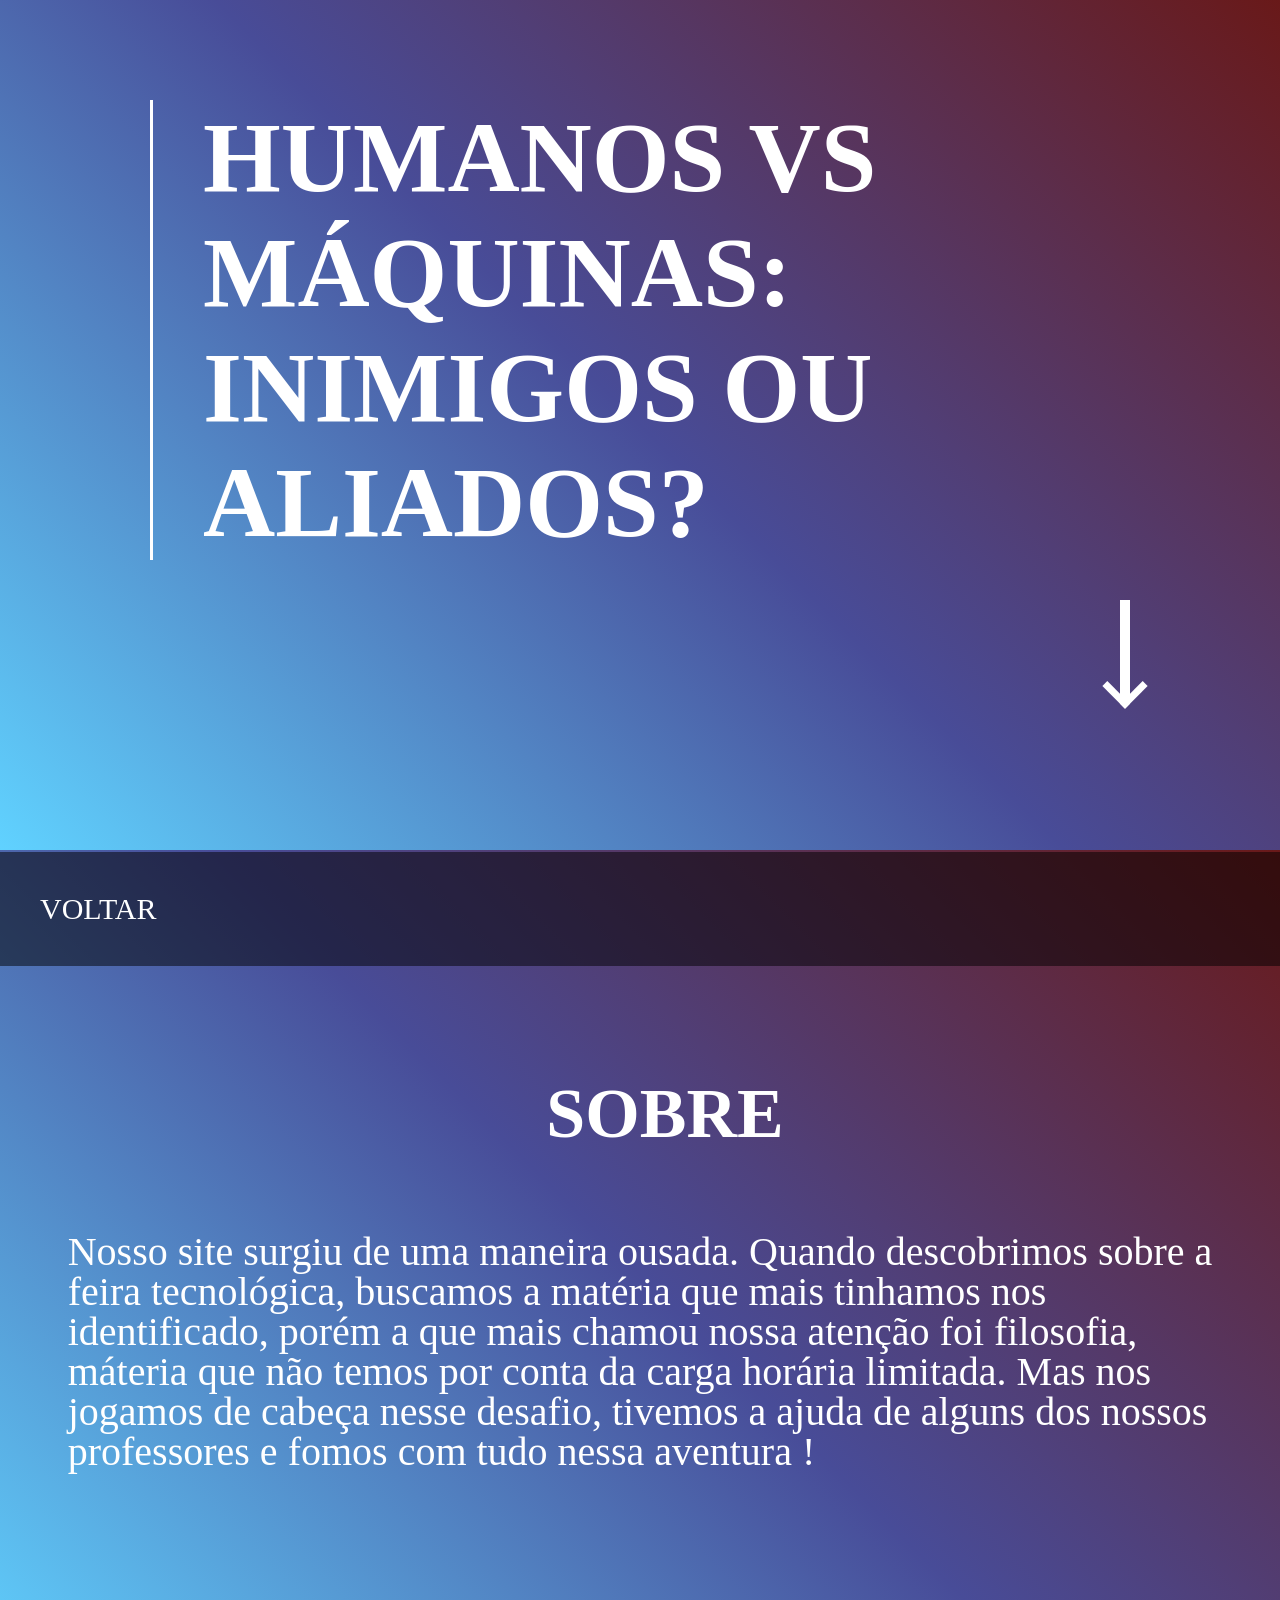
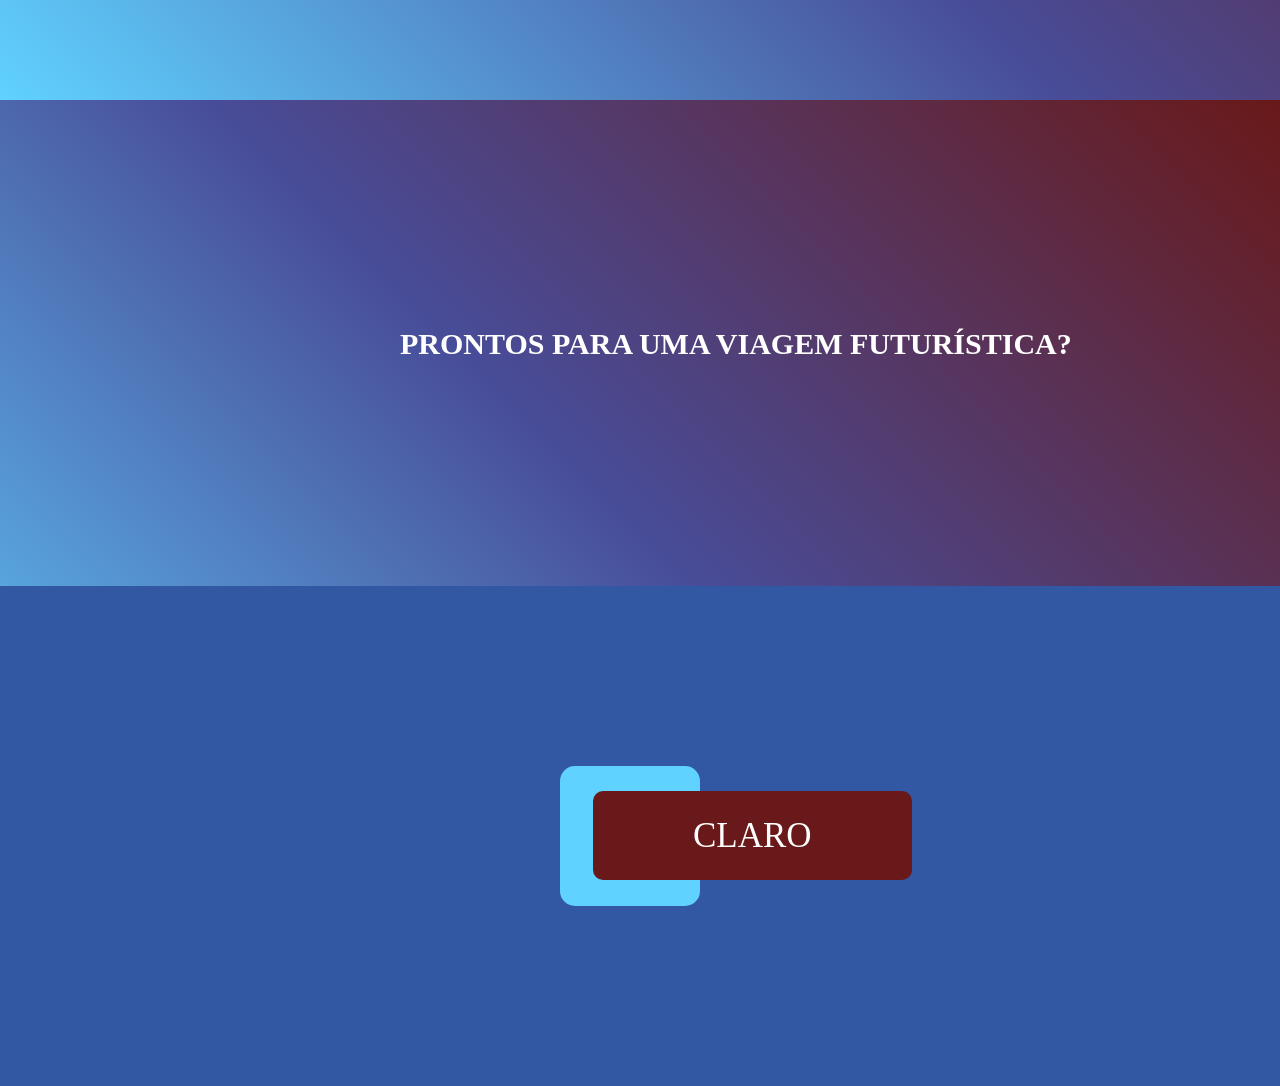
==== index.html @ 5e34dced "Add files via upload" ====
<!DOCTYPE html>
<html lang="en">
<head>
    <meta charset="UTF-8">
    <meta name="viewport" content="width=device-width, initial-scale=1.0">
    <link rel="stylesheet" href="style.css">
    <title>pag1</title>
</head>
<body>

    <section class="paginicial" id="paginicial">
        <div class="container">
        <h1>HUMANOS VS <br> MÁQUINAS: <br> INIMIGOS OU <br> ALIADOS?</h1> 
        <a href="#sobre" class="botao-seta" aria-label="Rolar para baixo"></a>
        </div>
    </section>

    <section class="sobre" id="sobre">
        <div class="sobre">
            <header class="headersob">
                <a class="avoltar" href="teste.html">VOLTAR</a>
            </header>
            <h1 class="h1so">SOBRE</h1>
            <p>Nosso site surgiu de uma maneira ousada. Quando descobrimos sobre a 
            <br>feira tecnológica, buscamos a matéria que mais tinhamos nos <br>identificado, porém a que mais chamou nossa atenção foi filosofia, <br>máteria que não temos por conta da carga horária limitada. Mas nos <br>jogamos de cabeça nesse desafio, tivemos a ajuda de alguns dos nossos <br>professores e fomos com tudo nessa aventura !</p>
        </div>

    </section>

    <section class="claro" id="claro">
        <div class="cima">
            <header>
                <h2>PRONTOS PARA UMA VIAGEM FUTURÍSTICA?</h2>
            </header>
            <footer>
                <div class="borda">
                    <a href="nave.html" class="red">CLARO</a> 
                </div>
            </footer>       
        </div>
    </section>
    

    </div>
</body>
</html>
---- style.css ----
body{
    background: linear-gradient(45deg, #60D2FF 0%, #484C98 50%, #691919 100%);
    height: 750px;
    margin: 0;
    position: relative;
}

.container {
    border-left: 3px solid #ffffff; 
    margin-left: 150px;
    margin-top: 100px;
}

h1{
    margin-left: 50px;
    color: #ffff;
    font-family: 'Times New Roman', Times, serif;
    font-size: 100px;
}


.botao-seta {
  position: absolute;
  bottom: 150px;
  right: 150px;
  width: 10px;           
  height: 100px;         
  background-color: #ffffff;
  cursor: pointer;
  transition: transform 0.2s ease;
}

.botao-seta:after {
  content: "";
  position: absolute;
  bottom: -2px;
  left: 50%;
  width: 25px;
  height: 25px;
  border-right: 7px solid #ffffff;
  border-bottom: 7px solid #ffffff;  
  transform: translateX(-50%) rotate(45deg);
}

.botao-seta:hover {
  transform: translateY(5px);
}

.sobre{
  height: 250px;

}

.headersob{
  margin-top: 292px;
  padding: 40px;
  background-color: rgba(0, 0, 0, 0.5); /* Preto com 50% de transparência */
}

.h1so{
  color: #ffff;
  font-family: 'Times New Roman', Times, serif;
  font-size: 70px;
  display: flex;
  justify-content: center;
  padding-top: 50px;
}

p{
  padding-top: 20px;
  display: flex;
  justify-content: center;
  font-size: 40px;
  color: #ffff;
  font-family: 'Times New Roman', Times, serif;
  line-height: 1;
}

.avoltar{
  color: #ffffff;
  text-decoration: none;
  font-size: 30px;
}


.claro{
  height: 500px;
  margin: 0;
}

html{
  scroll-behavior: smooth;
}

header{
  background-color:  linear-gradient(45deg, #60D2FF 0%, #484C98 50%, #691919 100%);
  padding: 200px;
  margin-top: 400px;

} 

footer{
  background-color: #3258A4;
  padding: 180px;
} 

h2{
  margin-left: 200px;
  color: #ffff;
  font-family: 'Times New Roman', Times, serif;
  font-size: 30px;
  padding-top: 200px;
}
.borda{
  background-color: #60D2FF;
  padding-top: 50px;
  padding-bottom: 50px;
  padding-left: 25px;
  padding-right: 10px;
  margin-left: 380px;
  margin-right: 400px;
  border-radius: 15px;
}

.red{
  text-decoration: none;
  color:#ffffff;
  background-color: #691919;
  padding-left: 100px;
  padding-right: 100px;
  padding-top: 25px;
  padding-bottom: 25px;
  cursor: pointer;
  border-radius: 10px;
  margin-left: 8px;
  font-family: 'Times New Roman', Times, serif;
  font-size: 35px;
}
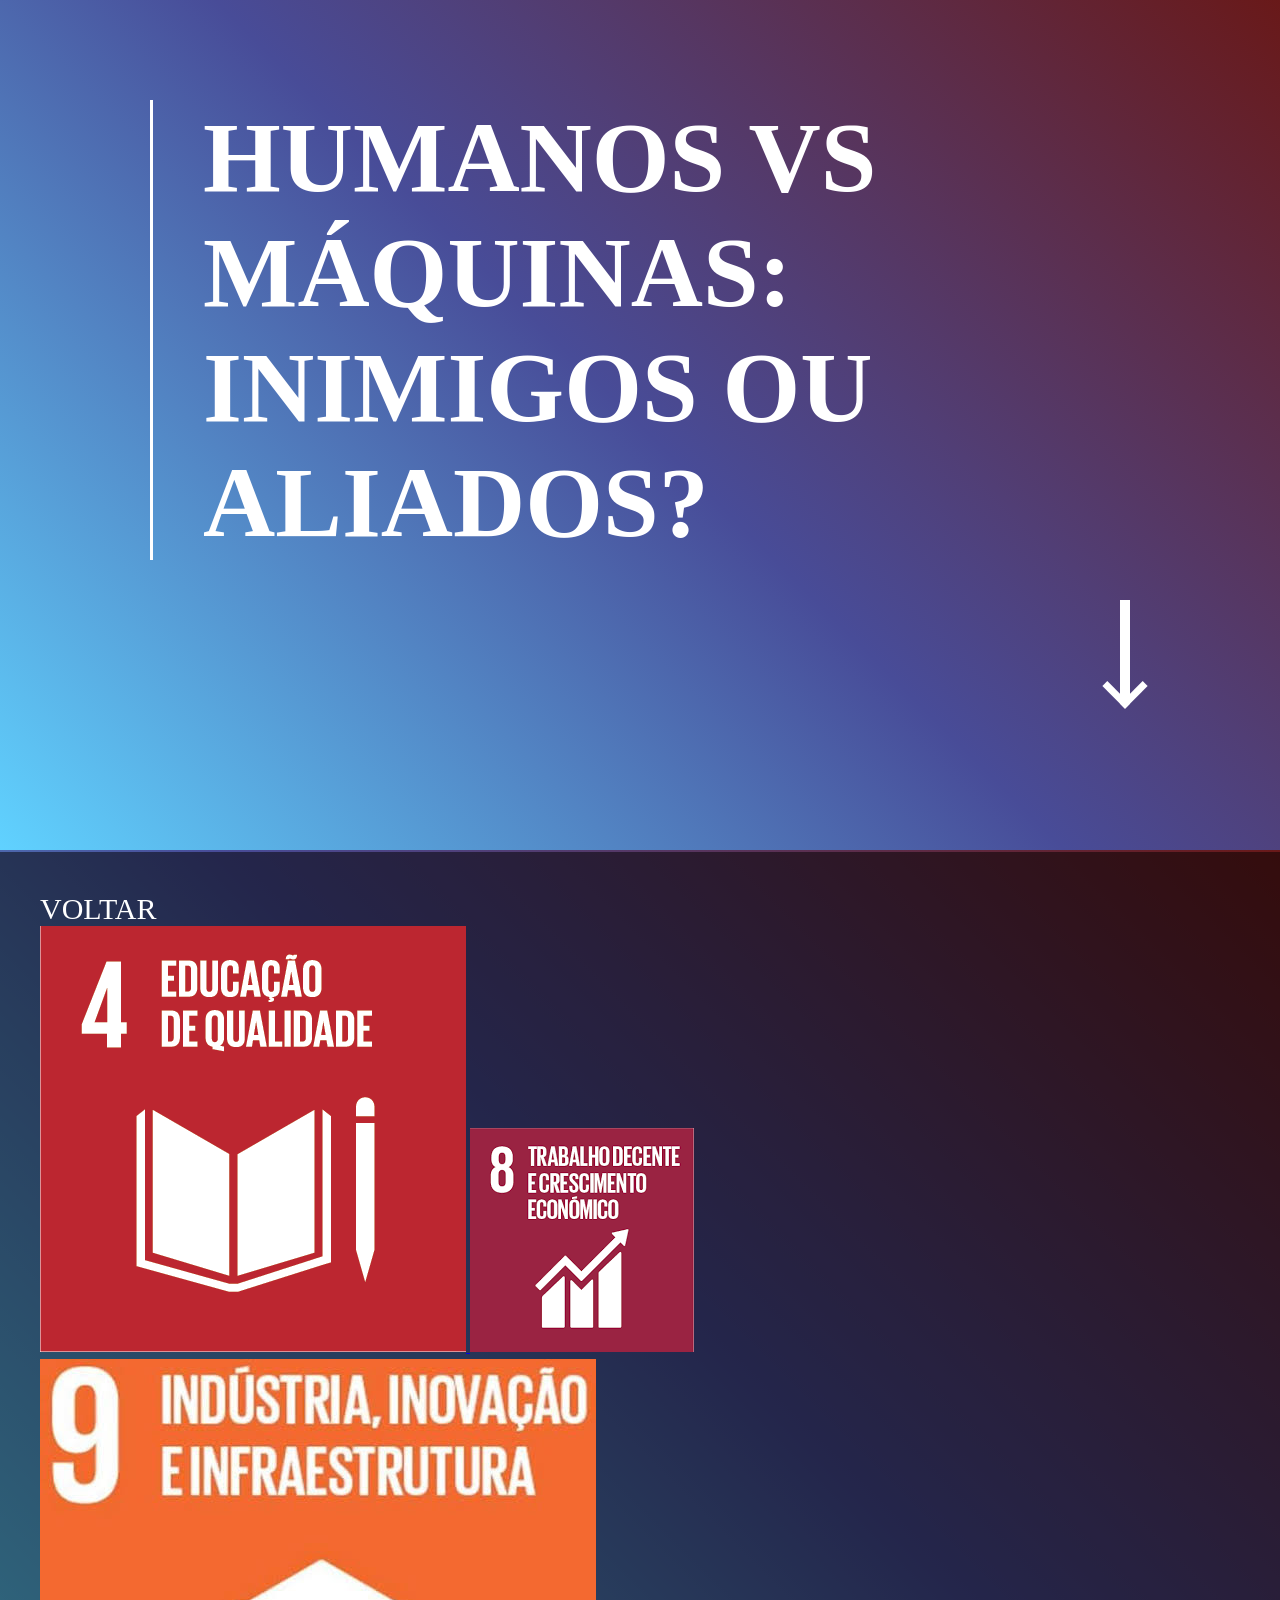
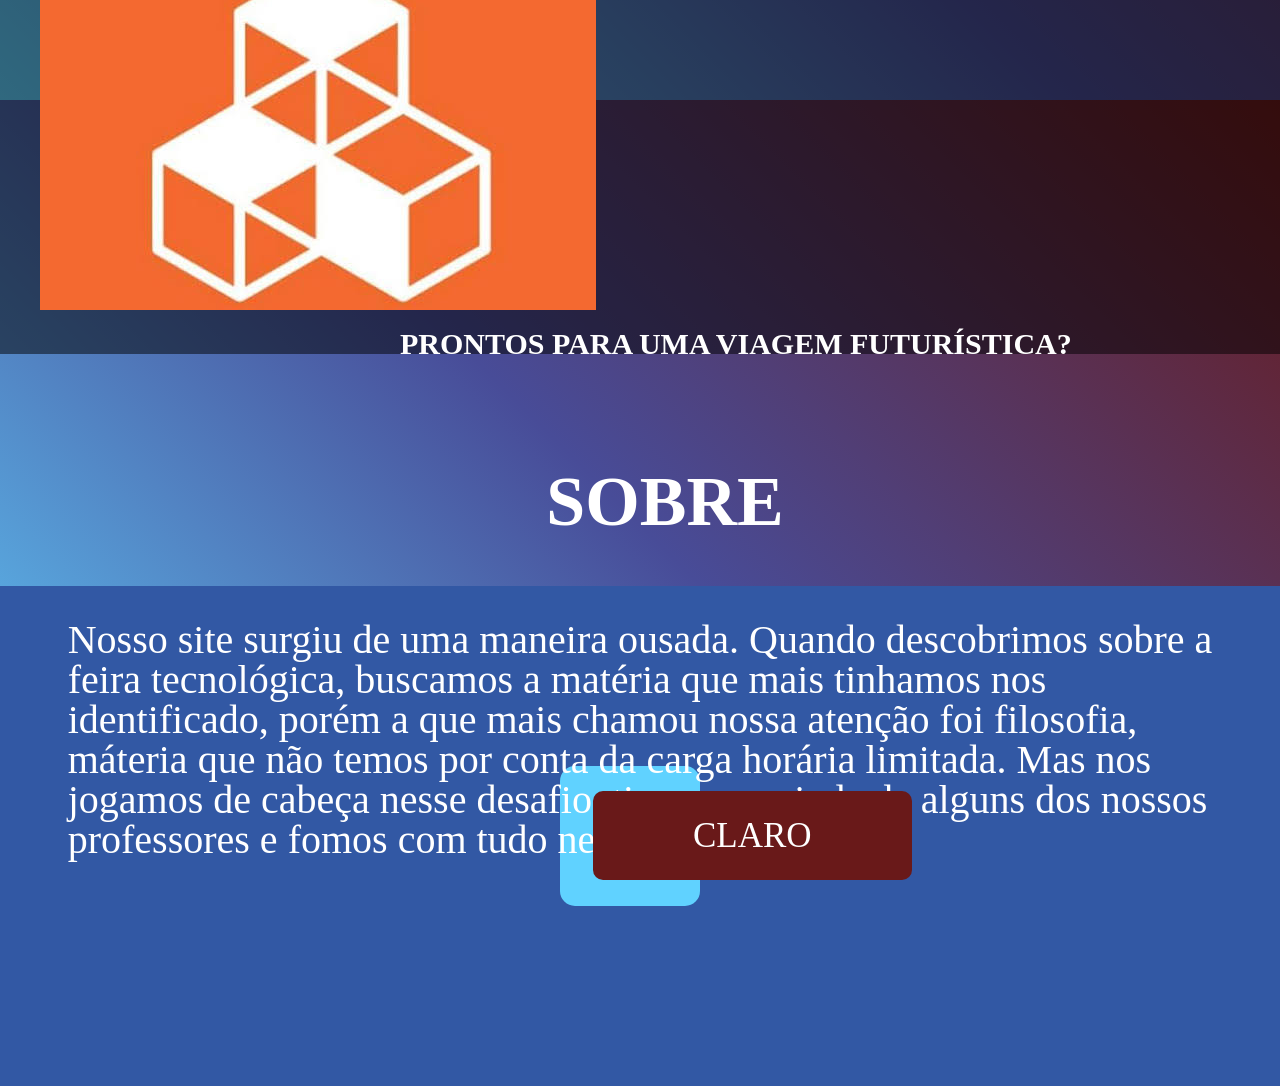
==== commit 08a0076c: "Add files via upload" ====
--- a/index.html
+++ b/index.html
@@ -18,11 +18,26 @@
     <section class="sobre" id="sobre">
         <div class="sobre">
             <header class="headersob">
-                <a class="avoltar" href="teste.html">VOLTAR</a>
+                <a class="avoltar" href="index.html">VOLTAR
+            <div class="container-botao">
+                <a class="botao-foto" href="ods4.html">
+                <img src="img/ods4.png" alt="Descrição da foto">
+                </a>
+                <a class="botao-foto" href="ods8.html">
+                <img src="img/ods8.png" alt="Descrição da foto">
+                </a>
+                <a class="botao-foto" href="ods9.html">
+                <img src="img/ods9.jpg" alt="Descrição da foto">
+                </a>
+            </div>
             </header>
             <h1 class="h1so">SOBRE</h1>
             <p>Nosso site surgiu de uma maneira ousada. Quando descobrimos sobre a 
-            <br>feira tecnológica, buscamos a matéria que mais tinhamos nos <br>identificado, porém a que mais chamou nossa atenção foi filosofia, <br>máteria que não temos por conta da carga horária limitada. Mas nos <br>jogamos de cabeça nesse desafio, tivemos a ajuda de alguns dos nossos <br>professores e fomos com tudo nessa aventura !</p>
+            <br>feira tecnológica, buscamos a matéria que mais tinhamos nos 
+            <br>identificado, porém a que mais chamou nossa atenção foi filosofia, 
+            <br>máteria que não temos por conta da carga horária limitada. Mas nos 
+            <br>jogamos de cabeça nesse desafio, tivemos a ajuda de alguns dos nossos 
+            <br>professores e fomos com tudo nessa aventura !</p>
         </div>
 
     </section>
--- a/style.css
+++ b/style.css
@@ -1,21 +1,21 @@
 body{
-    background: linear-gradient(45deg, #60D2FF 0%, #484C98 50%, #691919 100%);
-    height: 750px;
-    margin: 0;
-    position: relative;
-}
+  background: linear-gradient(45deg, #60D2FF 0%, #484C98 50%, #691919 100%);
+  height: 750px;
+  margin: 0;
+  position: relative;
+  }
 
 .container {
-    border-left: 3px solid #ffffff; 
-    margin-left: 150px;
-    margin-top: 100px;
-}
+  border-left: 3px solid #ffffff; 
+  margin-left: 150px;
+  margin-top: 100px;
+  }
 
 h1{
-    margin-left: 50px;
-    color: #ffff;
-    font-family: 'Times New Roman', Times, serif;
-    font-size: 100px;
+  margin-left: 50px;
+  color: #ffff;
+  font-family: 'Times New Roman', Times, serif;
+  font-size: 100px;
 }
 
 
@@ -135,4 +135,4 @@
   margin-left: 8px;
   font-family: 'Times New Roman', Times, serif;
   font-size: 35px;
-}+}
